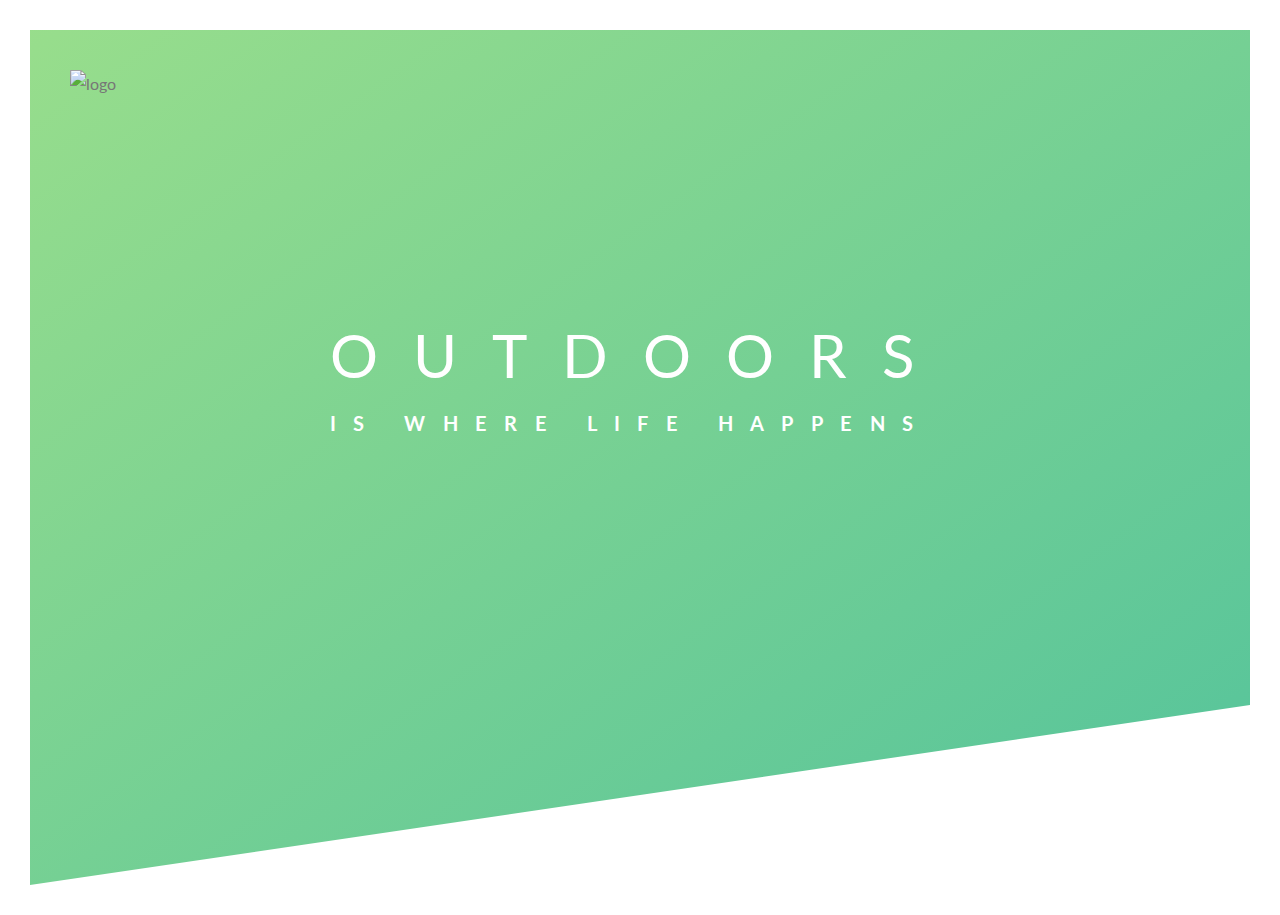
==== Natours/starter/index.html @ f8951a0b "end of day" ====
<!DOCTYPE html>
<html lang="en">
    <head>
        <meta charset="UTF-8">
        <meta name="viewport" content="width=device-width, initial-scale=1.0">
        
        <link href="https://fonts.googleapis.com/css?family=Lato:100,300,400,700,900" rel="stylesheet">

        <link rel="stylesheet" href="css/icon-font.css">
        <link rel="stylesheet" href="css/style.css">
        <link rel="shortcut icon" type="image/png" href="img/favicon.png">
        
        <title>Natours | Exciting tours for adventurous people</title>
    </head>
    <body>
        <header class="header">
            <div class="logo-box">
                <img src="img/logo-white.png" alt="logo" class="logo">
            </div>
            <div class="text-box">   <h1 class="heading-primary">
                <span class="heading-primary-main">
                           Outdoors
                </span>
                <span class="heading-primary-sub">
                 is where   life happens
                </span>
            </h1>
        </div>
         
        </header>
       
    </body>
</html>
---- Natours/starter/css/style.css ----
/*
COLORS:

Light green: #7ed56f
Medium green: #55c57a
Dark green: #28b485

*/
*{
    margin:0;
    padding: 0;
    box-sizing: border-box;
}

body{
font-family: "lato",sans-serif;
font-weight: 400;
font-size: 16px;
line-height: 1.7;
color:#777;
padding: 30px;
}

.header{
    height: 95vh;
    background-image: 
    linear-gradient(to right bottom, rgba(126, 213, 111, 0.801), rgba(40, 180, 131, 0.801))
    ,url('../img/hero.jpg');
    background-size: cover;
    background-position: top;
    clip-path: polygon(0 0,100% 0,100% 75vh,0 100%);
    position: relative;
}
.logo-box{
position: absolute;
top:40px;
left:40px;
}
.logo{
height:35px;
}
.text-box{
    position: absolute;
    top:40%;
    left:50%;
    transform: translate(-50%,-50%);
}
.heading-primary{
color:#fff;
text-transform: uppercase;
}
.heading-primary-main{
display: block;
font-size: 60px;
font-weight: 400;
letter-spacing: 35px;
}
.heading-primary-sub{
display: block;
font-size: 20px;
font-weight: 700;
letter-spacing: 17.4px;
}
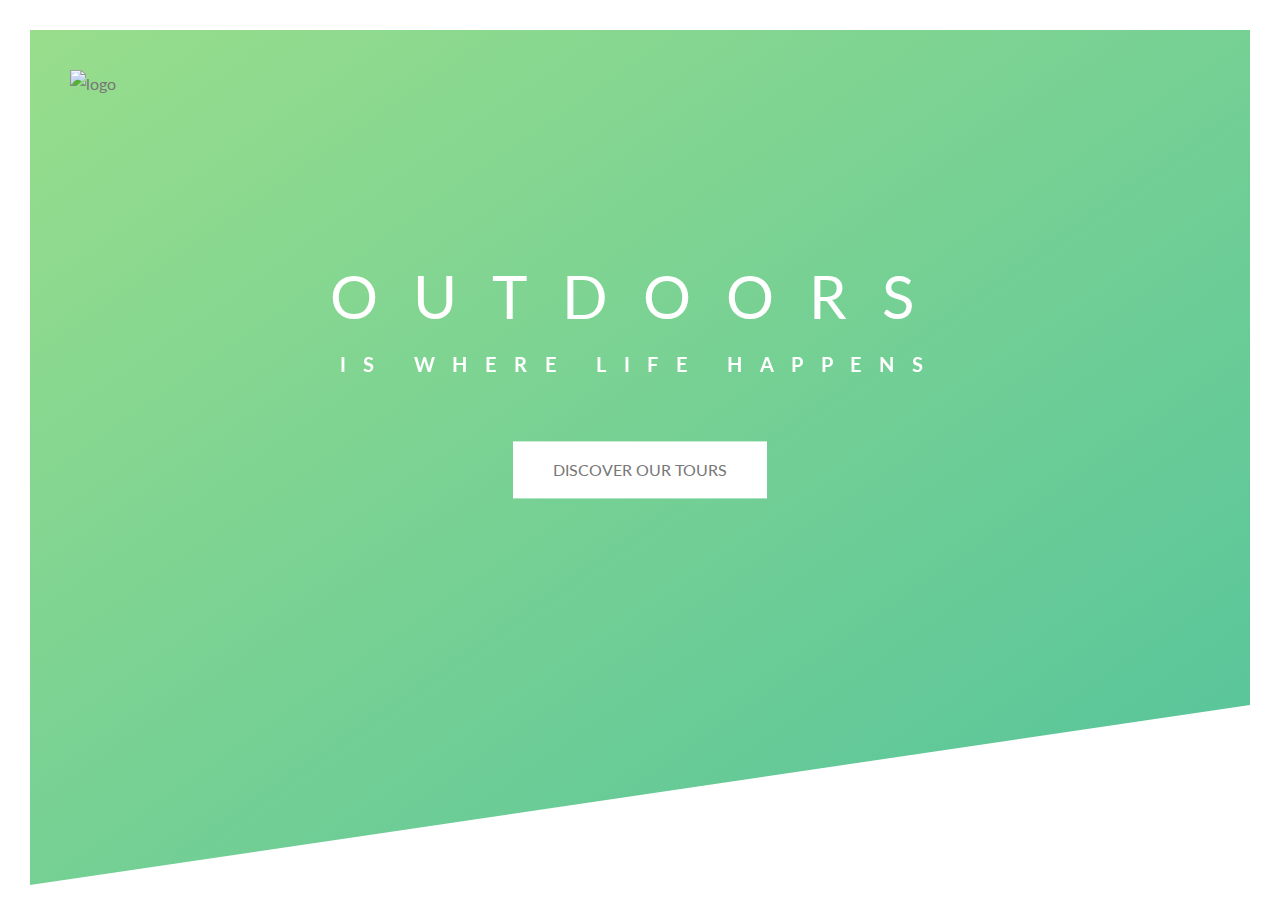
==== commit 74eeef01: "some progress" ====
--- a/Natours/starter/index.html
+++ b/Natours/starter/index.html
@@ -25,6 +25,9 @@
                  is where   life happens
                 </span>
             </h1>
+            <a href="#section-tours" class="btn btn-white" >
+            discover our tours
+            </a>
         </div>
          
         </header>
--- a/Natours/starter/css/style.css
+++ b/Natours/starter/css/style.css
@@ -6,58 +6,122 @@
 Dark green: #28b485
 
 */
-*{
-    margin:0;
-    padding: 0;
-    box-sizing: border-box;
+* {
+  margin: 0;
+  padding: 0;
+  box-sizing: border-box;
 }
 
-body{
-font-family: "lato",sans-serif;
-font-weight: 400;
-font-size: 16px;
-line-height: 1.7;
-color:#777;
-padding: 30px;
+body {
+  font-family: "lato", sans-serif;
+  font-weight: 400;
+  font-size: 16px;
+  line-height: 1.7;
+  color: #777;
+  padding: 30px;
 }
 
-.header{
-    height: 95vh;
-    background-image: 
-    linear-gradient(to right bottom, rgba(126, 213, 111, 0.801), rgba(40, 180, 131, 0.801))
-    ,url('../img/hero.jpg');
-    background-size: cover;
-    background-position: top;
-    clip-path: polygon(0 0,100% 0,100% 75vh,0 100%);
-    position: relative;
+.header {
+  height: 95vh;
+  background-image: linear-gradient(
+      to right bottom,
+      rgba(126, 213, 111, 0.801),
+      rgba(40, 180, 131, 0.801)
+    ),
+    url("../img/hero.jpg");
+  background-size: cover;
+  background-position: top;
+  clip-path: polygon(0 0, 100% 0, 100% 75vh, 0 100%);
+  position: relative;
 }
-.logo-box{
-position: absolute;
-top:40px;
-left:40px;
+.logo-box {
+  position: absolute;
+  top: 40px;
+  left: 40px;
 }
-.logo{
-height:35px;
+.logo {
+  height: 35px;
 }
-.text-box{
-    position: absolute;
-    top:40%;
-    left:50%;
-    transform: translate(-50%,-50%);
+.logo:hover{
+    animation: moveInRight 1s ease-out;
 }
-.heading-primary{
-color:#fff;
-text-transform: uppercase;
+.text-box {
+  position: absolute;
+  top: 40%;
+  left: 50%;
+  transform: translate(-50%, -50%);
+  text-align: center;
 }
-.heading-primary-main{
-display: block;
-font-size: 60px;
-font-weight: 400;
-letter-spacing: 35px;
+.heading-primary {
+  color: #fff;
+  text-transform: uppercase;
+  backface-visibility: hidden;
+  margin-bottom: 60px;;
 }
-.heading-primary-sub{
-display: block;
-font-size: 20px;
-font-weight: 700;
-letter-spacing: 17.4px;
+.heading-primary-main {
+  display: block;
+  font-size: 60px;
+  font-weight: 400;
+  letter-spacing: 35px;
+  animation-name: moveInLeft;
+  animation-duration: 5s;
+  /* animation-delay: 3s; */
+  /* animation-iteration-count: 3; */
+  animation-timing-function: ease-out;
+}
+.heading-primary-sub {
+  display: block;
+  font-size: 20px;
+  font-weight: 700;
+  letter-spacing: 17.4px;
+  animation: moveInRight 5s ease-out;
+}
+@keyframes moveInLeft {
+  0% {
+    opacity: 0;
+    transform: translateX(-100px);
+  }
+
+  80% {
+    opacity: 1;
+    transform: translateX(20px);
+  }
+
+  100% {
+    opacity: 1;
+    transform: translateX(0);
+  }
+}
+@keyframes moveInRight {
+  0% {
+    opacity: 0;
+    transform: translateX(100px);
+  }
+  80% {
+    opacity: 1;
+    transform: translateX(-20px);
+  }
+
+  100% {
+    opacity: 1;
+    transform: translateX(0);
+  }
+}
+.btn:link,
+.btn:visited{
+  text-transform: uppercase;
+  text-decoration: none;
+  display: inline-block;
+  padding:15px 40px;
+  border: 100px;
+}
+.btn-white{
+  background-color: #fff;
+  color: #777;
+}
+.btn:hover{
+  transform: translateY(-3px);
+}
+.btn:active{
+  transform: translateY(-1px);
 }